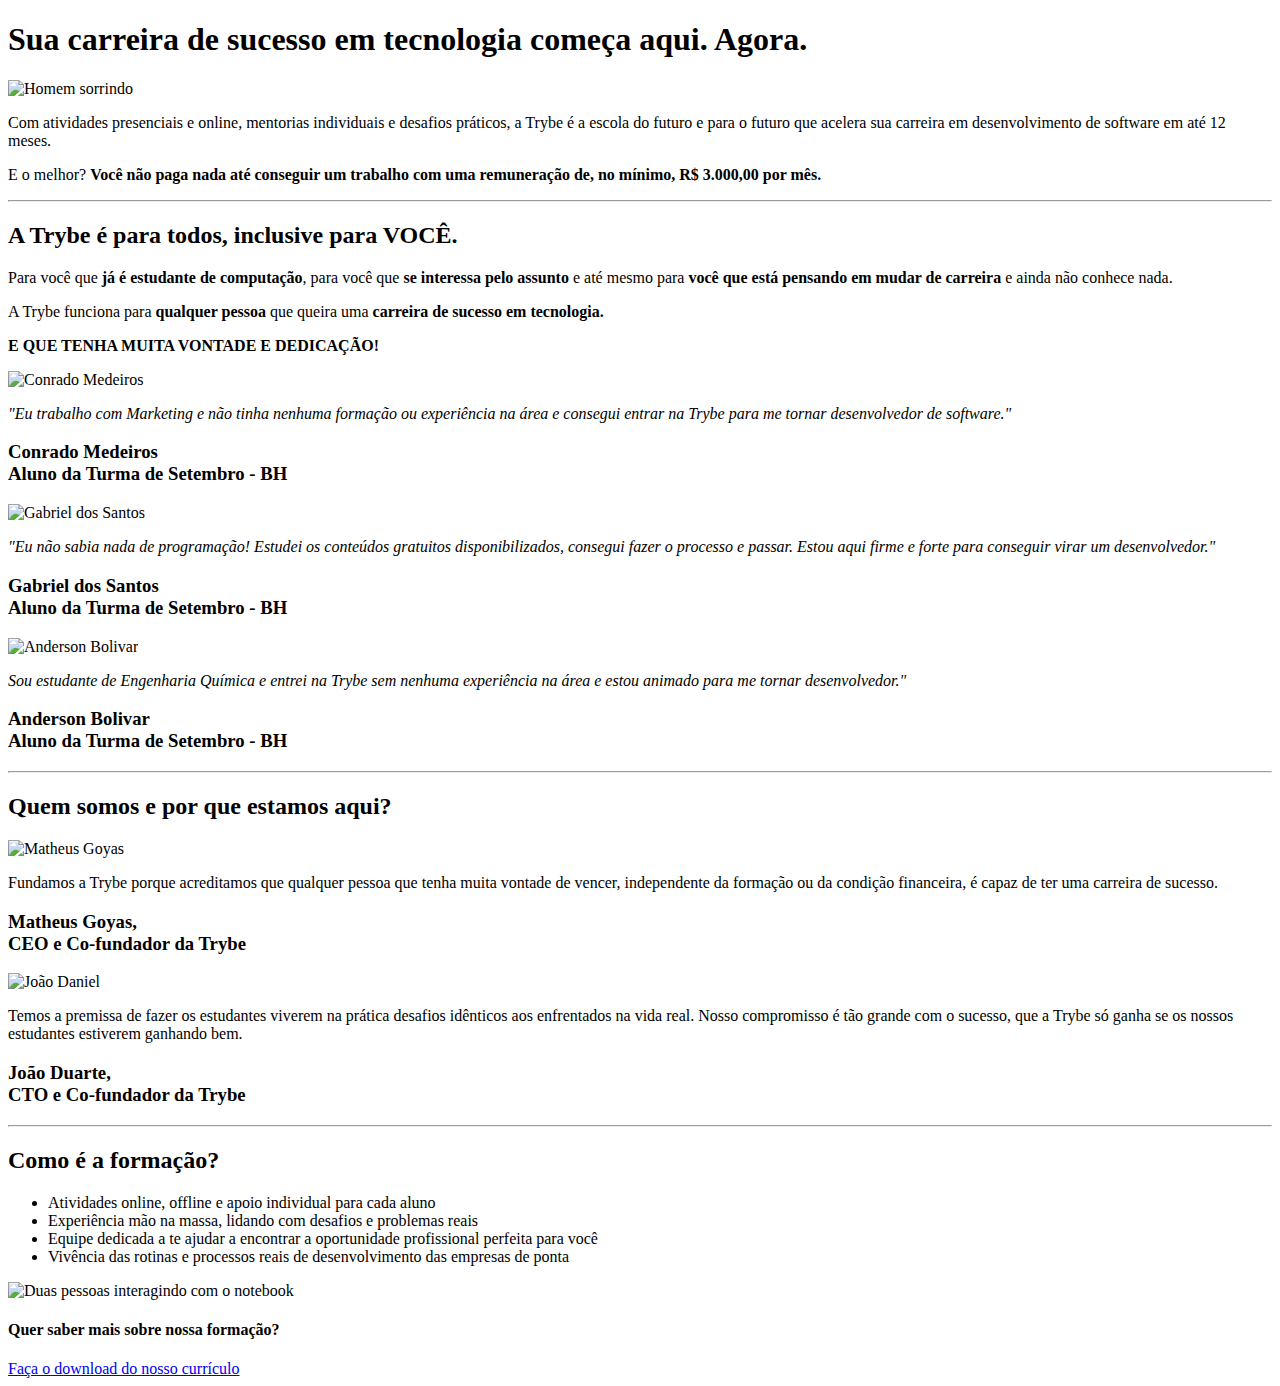
==== fundamentos/bloco-3-introducao-a-html-e-css/3.1/index.html @ 9093fb2d "Aula 3.1" ====
<!DOCTYPE html>
<html lang="pt-br">

  <head>
    <meta charset="UTF-8">
    <title>Acelere sua carreira em tecnologia aqui e agora | Trybe</title>
  </head>

  <body>
    <h1>Sua carreira de sucesso em tecnologia começa aqui. Agora.</h1>
    <img src="/images/smiling-image.jpg" alt="Homem sorrindo" width="400px">
    <p>
      Com atividades presenciais e online, mentorias individuais e desafios práticos, a Trybe é a escola do futuro e para o futuro que acelera sua carreira em desenvolvimento de software em até 12 meses.
    </p>

    <p>
      E o melhor? <strong>Você não paga nada até conseguir um trabalho com uma remuneração de, no mínimo, R$ 3.000,00 por mês.</strong>
    </p>

    <hr>

    <h2>A Trybe é para todos, inclusive para VOCÊ.</h2>
    <p>
      Para você que <strong>já é estudante de computação</strong>, para você que <strong>se interessa pelo assunto</strong> e até mesmo para <strong>você que está pensando em mudar de carreira</strong> e ainda não conhece nada.
    </p>
    <p>A Trybe funciona para <strong>qualquer pessoa</strong> que queira uma <strong>carreira de sucesso em tecnologia.</strong></p>
    <p><strong>E QUE TENHA MUITA VONTADE E DEDICAÇÃO!</strong></p>

    <img src="/images/conrado-medeiros.png" alt="Conrado Medeiros" width="100px">
    <p><em>"Eu trabalho com Marketing e não tinha nenhuma formação ou experiência na área e consegui entrar na Trybe para me tornar desenvolvedor de software."</em></p>
    <h3><strong>Conrado Medeiros</strong><br>Aluno da Turma de Setembro - BH</h3>

    <img src="/images/gabriel-dos-santos.png" alt="Gabriel dos Santos" width="100px">
    <p><em>"Eu não sabia nada de programação! Estudei os conteúdos gratuitos disponibilizados, consegui fazer o processo e passar. Estou aqui firme e forte para conseguir virar um desenvolvedor."</em></p>
    <h3><strong>Gabriel dos Santos</strong><br>Aluno da Turma de Setembro - BH</h3>

    <img src="/images/anderson-bolivar.png" alt="Anderson Bolivar" width="100px">
    <p><em>Sou estudante de Engenharia Química e entrei na Trybe sem nenhuma experiência na área e estou animado para me tornar desenvolvedor."</em></p>
    <h3><strong>Anderson Bolivar</strong><br>Aluno da Turma de Setembro - BH</h3>
    <hr>

    <h2>Quem somos e por que estamos aqui?</h2>

    <img src="/images/matheus-goyas.jpeg" alt="Matheus Goyas" width="100px">
    <p>
      Fundamos a Trybe porque acreditamos que qualquer pessoa que tenha muita vontade de vencer, independente da formação ou da condição financeira, é capaz de ter uma carreira de sucesso.
    </p>
    <h3>
      <strong>Matheus Goyas,</strong><br>CEO e Co-fundador da Trybe
    </h3>

    <img src="/images/joao-daniel.jpg" alt="João Daniel" width="100px">
    <p>
      Temos a premissa de fazer os estudantes viverem na prática desafios idênticos aos enfrentados na vida real. Nosso compromisso é tão grande com o sucesso, que a Trybe só ganha se os nossos estudantes estiverem ganhando bem.
    </p>
    <h3>
      <strong>João Duarte,</strong><br>CTO e Co-fundador da Trybe
    </h3>

    <hr>

    <h2>Como é a formação?</h2>

    <ul>
      <li>Atividades online, offline e apoio individual para cada aluno</li>
      <li>Experiência mão na massa, lidando com desafios e problemas reais</li>
      <li>Equipe dedicada a te ajudar a encontrar a oportunidade profissional perfeita para você</li>
      <li>Vivência das rotinas e processos reais de desenvolvimento das empresas de ponta</li>
    </ul>

    <img src="/images/learning-web.jpeg" alt="Duas pessoas interagindo com o notebook" width="500px">
    <h4>Quer saber mais sobre nossa formação?</h4>

    <a href="https://www.google.com" target="_blank">Faça o download do nosso currículo</a>
    
  </body>

</html>
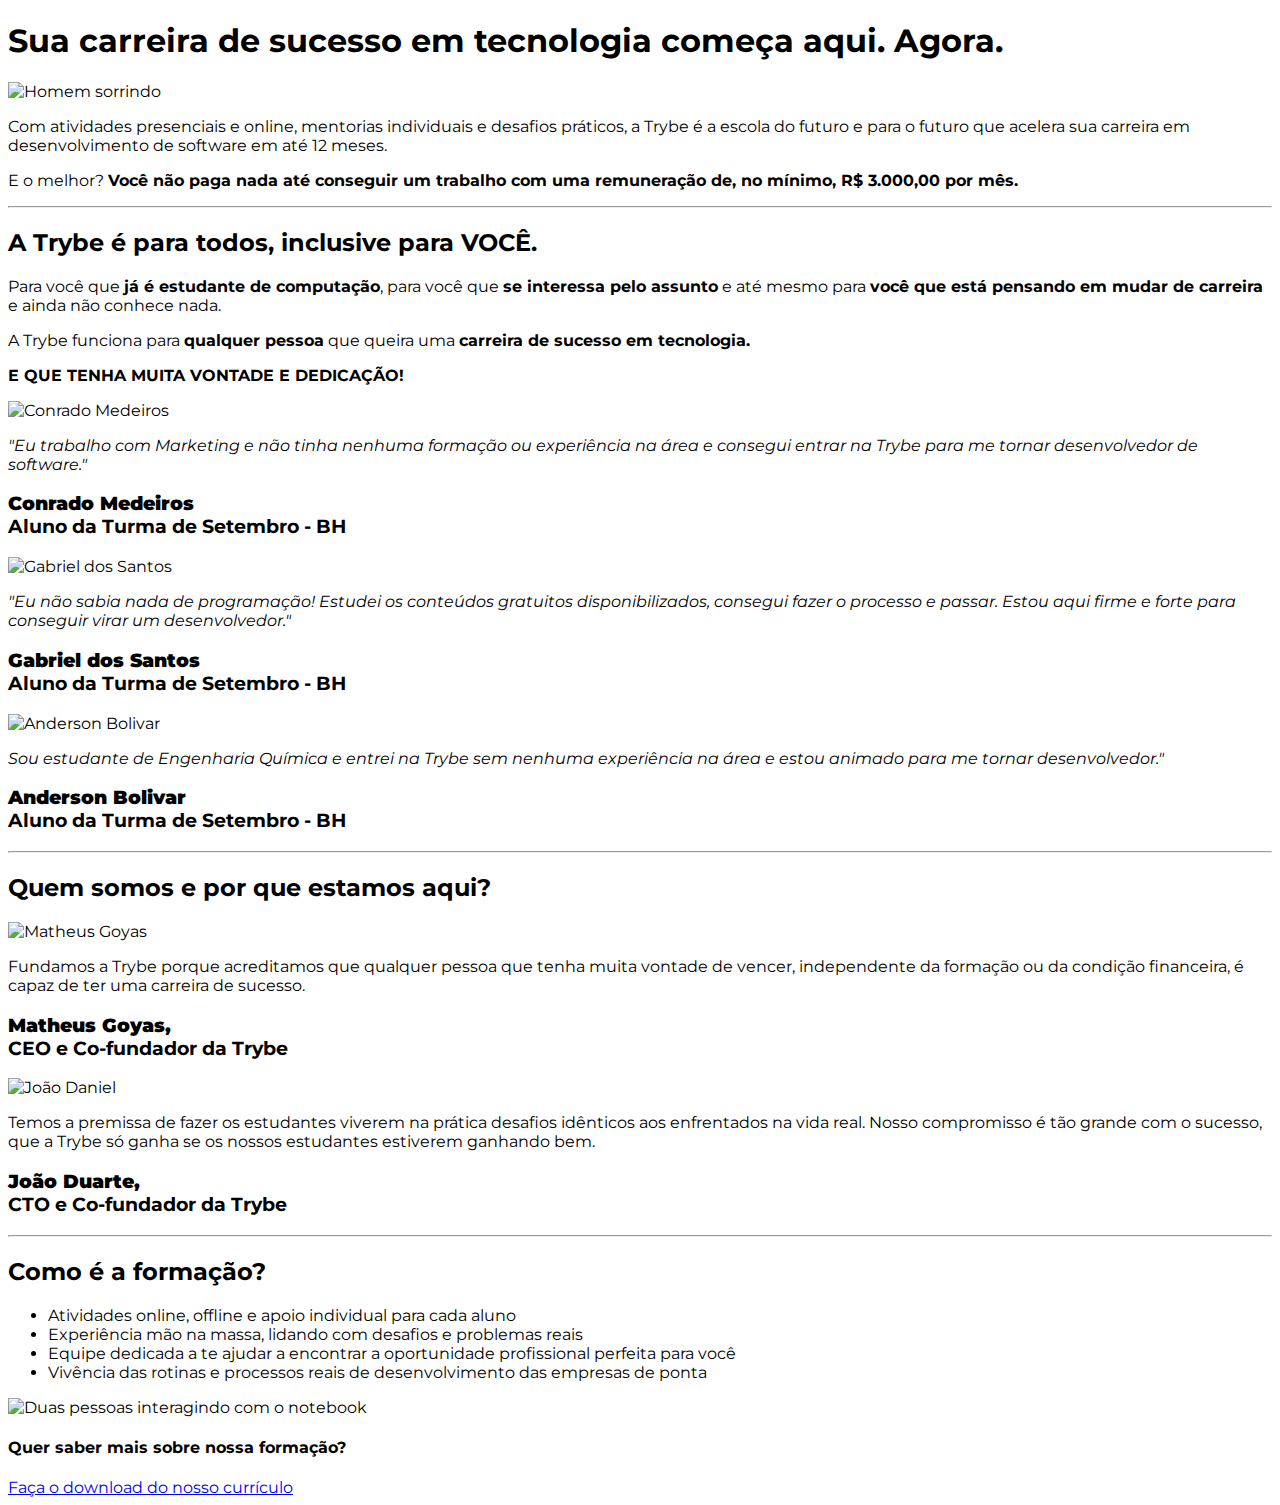
==== commit 30968be2: "Adicionando fonte Montserrat" ====
--- a/fundamentos/bloco-3-introducao-a-html-e-css/3.1/index.html
+++ b/fundamentos/bloco-3-introducao-a-html-e-css/3.1/index.html
@@ -4,9 +4,17 @@
   <head>
     <meta charset="UTF-8">
     <title>Acelere sua carreira em tecnologia aqui e agora | Trybe</title>
+    <link href="https://fonts.googleapis.com/css2?family=Montserrat:wght@300&display=swap" rel="stylesheet">
+    <style>
+      body{
+        font-family: 'Montserrat', sans-serif;
+      }
+
+    </style>
   </head>
 
   <body>
+    <!-- Seção 1 -->
     <h1>Sua carreira de sucesso em tecnologia começa aqui. Agora.</h1>
     <img src="/images/smiling-image.jpg" alt="Homem sorrindo" width="400px">
     <p>
@@ -18,7 +26,7 @@
     </p>
 
     <hr>
-
+    <!-- Seção 2 -->
     <h2>A Trybe é para todos, inclusive para VOCÊ.</h2>
     <p>
       Para você que <strong>já é estudante de computação</strong>, para você que <strong>se interessa pelo assunto</strong> e até mesmo para <strong>você que está pensando em mudar de carreira</strong> e ainda não conhece nada.
@@ -38,7 +46,7 @@
     <p><em>Sou estudante de Engenharia Química e entrei na Trybe sem nenhuma experiência na área e estou animado para me tornar desenvolvedor."</em></p>
     <h3><strong>Anderson Bolivar</strong><br>Aluno da Turma de Setembro - BH</h3>
     <hr>
-
+    <!-- Seção 3 -->
     <h2>Quem somos e por que estamos aqui?</h2>
 
     <img src="/images/matheus-goyas.jpeg" alt="Matheus Goyas" width="100px">
@@ -58,7 +66,7 @@
     </h3>
 
     <hr>
-
+    <!-- Seção 4 -->
     <h2>Como é a formação?</h2>
 
     <ul>
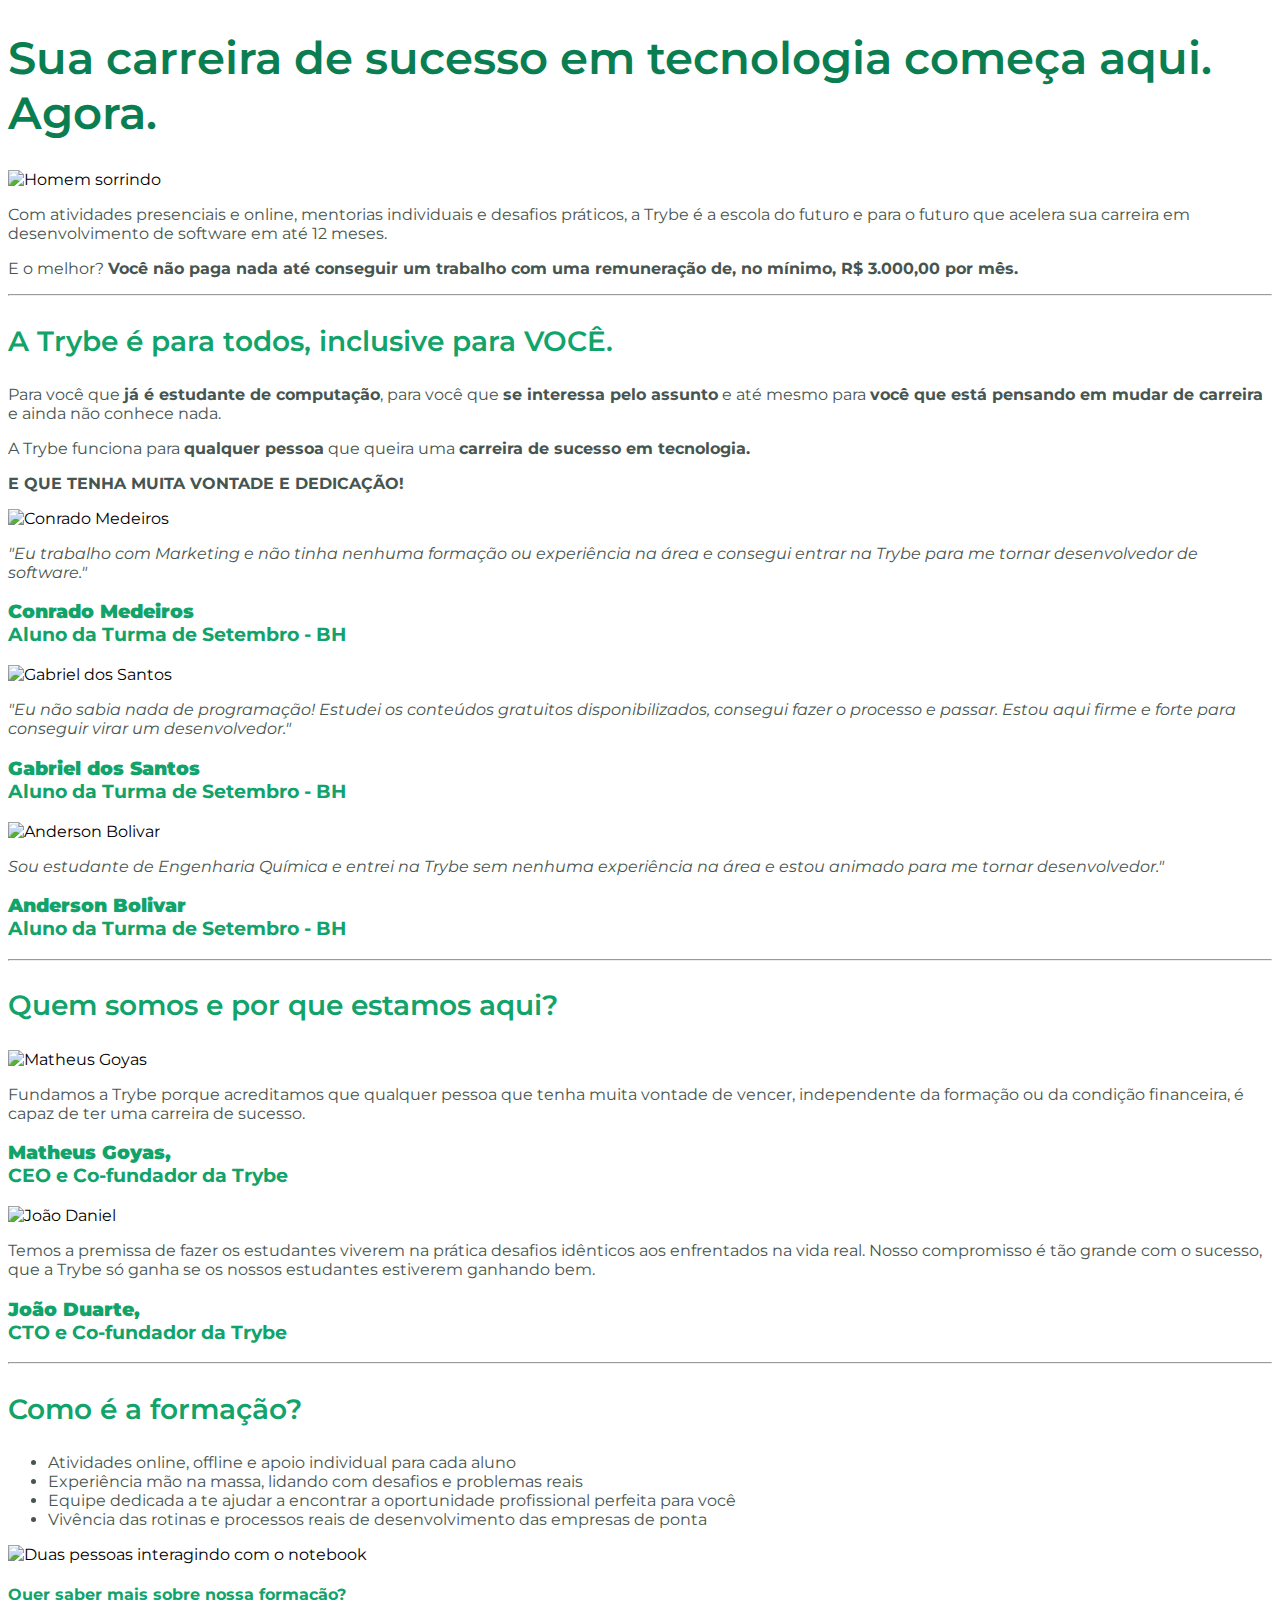
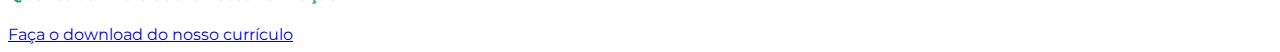
==== commit 77baca2b: "Atualizando headings" ====
--- a/fundamentos/bloco-3-introducao-a-html-e-css/3.1/index.html
+++ b/fundamentos/bloco-3-introducao-a-html-e-css/3.1/index.html
@@ -9,13 +9,32 @@
       body{
         font-family: 'Montserrat', sans-serif;
       }
+      p, li{
+        color: #475550;
+      }
+      .trybe-green{
+        color: #11a36a;
+      }
+
+      .hero-title{
+        color: #0a7e51;
+        line-height: 55px;
+        font-size: 45px;
+        font-weight: 600;        
+      }
+
+      .section-title{
+        line-height: 42px;
+        font-size: 28px;
+        font-weight: 600; 
+      }
 
     </style>
   </head>
 
   <body>
     <!-- Seção 1 -->
-    <h1>Sua carreira de sucesso em tecnologia começa aqui. Agora.</h1>
+    <h1 class="hero-title">Sua carreira de sucesso em tecnologia começa aqui. Agora.</h1>
     <img src="/images/smiling-image.jpg" alt="Homem sorrindo" width="400px">
     <p>
       Com atividades presenciais e online, mentorias individuais e desafios práticos, a Trybe é a escola do futuro e para o futuro que acelera sua carreira em desenvolvimento de software em até 12 meses.
@@ -27,7 +46,7 @@
 
     <hr>
     <!-- Seção 2 -->
-    <h2>A Trybe é para todos, inclusive para VOCÊ.</h2>
+    <h2 class="trybe-green section-title">A Trybe é para todos, inclusive para VOCÊ.</h2>
     <p>
       Para você que <strong>já é estudante de computação</strong>, para você que <strong>se interessa pelo assunto</strong> e até mesmo para <strong>você que está pensando em mudar de carreira</strong> e ainda não conhece nada.
     </p>
@@ -36,24 +55,24 @@
 
     <img src="/images/conrado-medeiros.png" alt="Conrado Medeiros" width="100px">
     <p><em>"Eu trabalho com Marketing e não tinha nenhuma formação ou experiência na área e consegui entrar na Trybe para me tornar desenvolvedor de software."</em></p>
-    <h3><strong>Conrado Medeiros</strong><br>Aluno da Turma de Setembro - BH</h3>
+    <h3 class="trybe-green"><strong>Conrado Medeiros</strong><br>Aluno da Turma de Setembro - BH</h3>
 
     <img src="/images/gabriel-dos-santos.png" alt="Gabriel dos Santos" width="100px">
     <p><em>"Eu não sabia nada de programação! Estudei os conteúdos gratuitos disponibilizados, consegui fazer o processo e passar. Estou aqui firme e forte para conseguir virar um desenvolvedor."</em></p>
-    <h3><strong>Gabriel dos Santos</strong><br>Aluno da Turma de Setembro - BH</h3>
+    <h3 class="trybe-green"><strong>Gabriel dos Santos</strong><br>Aluno da Turma de Setembro - BH</h3>
 
     <img src="/images/anderson-bolivar.png" alt="Anderson Bolivar" width="100px">
     <p><em>Sou estudante de Engenharia Química e entrei na Trybe sem nenhuma experiência na área e estou animado para me tornar desenvolvedor."</em></p>
-    <h3><strong>Anderson Bolivar</strong><br>Aluno da Turma de Setembro - BH</h3>
+    <h3 class="trybe-green"><strong>Anderson Bolivar</strong><br>Aluno da Turma de Setembro - BH</h3>
     <hr>
     <!-- Seção 3 -->
-    <h2>Quem somos e por que estamos aqui?</h2>
+    <h2 class="trybe-green section-title">Quem somos e por que estamos aqui?</h2>
 
     <img src="/images/matheus-goyas.jpeg" alt="Matheus Goyas" width="100px">
     <p>
       Fundamos a Trybe porque acreditamos que qualquer pessoa que tenha muita vontade de vencer, independente da formação ou da condição financeira, é capaz de ter uma carreira de sucesso.
     </p>
-    <h3>
+    <h3 class="trybe-green" class="trybe-green">
       <strong>Matheus Goyas,</strong><br>CEO e Co-fundador da Trybe
     </h3>
 
@@ -61,13 +80,13 @@
     <p>
       Temos a premissa de fazer os estudantes viverem na prática desafios idênticos aos enfrentados na vida real. Nosso compromisso é tão grande com o sucesso, que a Trybe só ganha se os nossos estudantes estiverem ganhando bem.
     </p>
-    <h3>
+    <h3 class="trybe-green">
       <strong>João Duarte,</strong><br>CTO e Co-fundador da Trybe
     </h3>
 
     <hr>
     <!-- Seção 4 -->
-    <h2>Como é a formação?</h2>
+    <h2 class="trybe-green section-title">Como é a formação?</h2>
 
     <ul>
       <li>Atividades online, offline e apoio individual para cada aluno</li>
@@ -77,7 +96,7 @@
     </ul>
 
     <img src="/images/learning-web.jpeg" alt="Duas pessoas interagindo com o notebook" width="500px">
-    <h4>Quer saber mais sobre nossa formação?</h4>
+    <h4 class="trybe-green">Quer saber mais sobre nossa formação?</h4>
 
     <a href="https://www.google.com" target="_blank">Faça o download do nosso currículo</a>
     
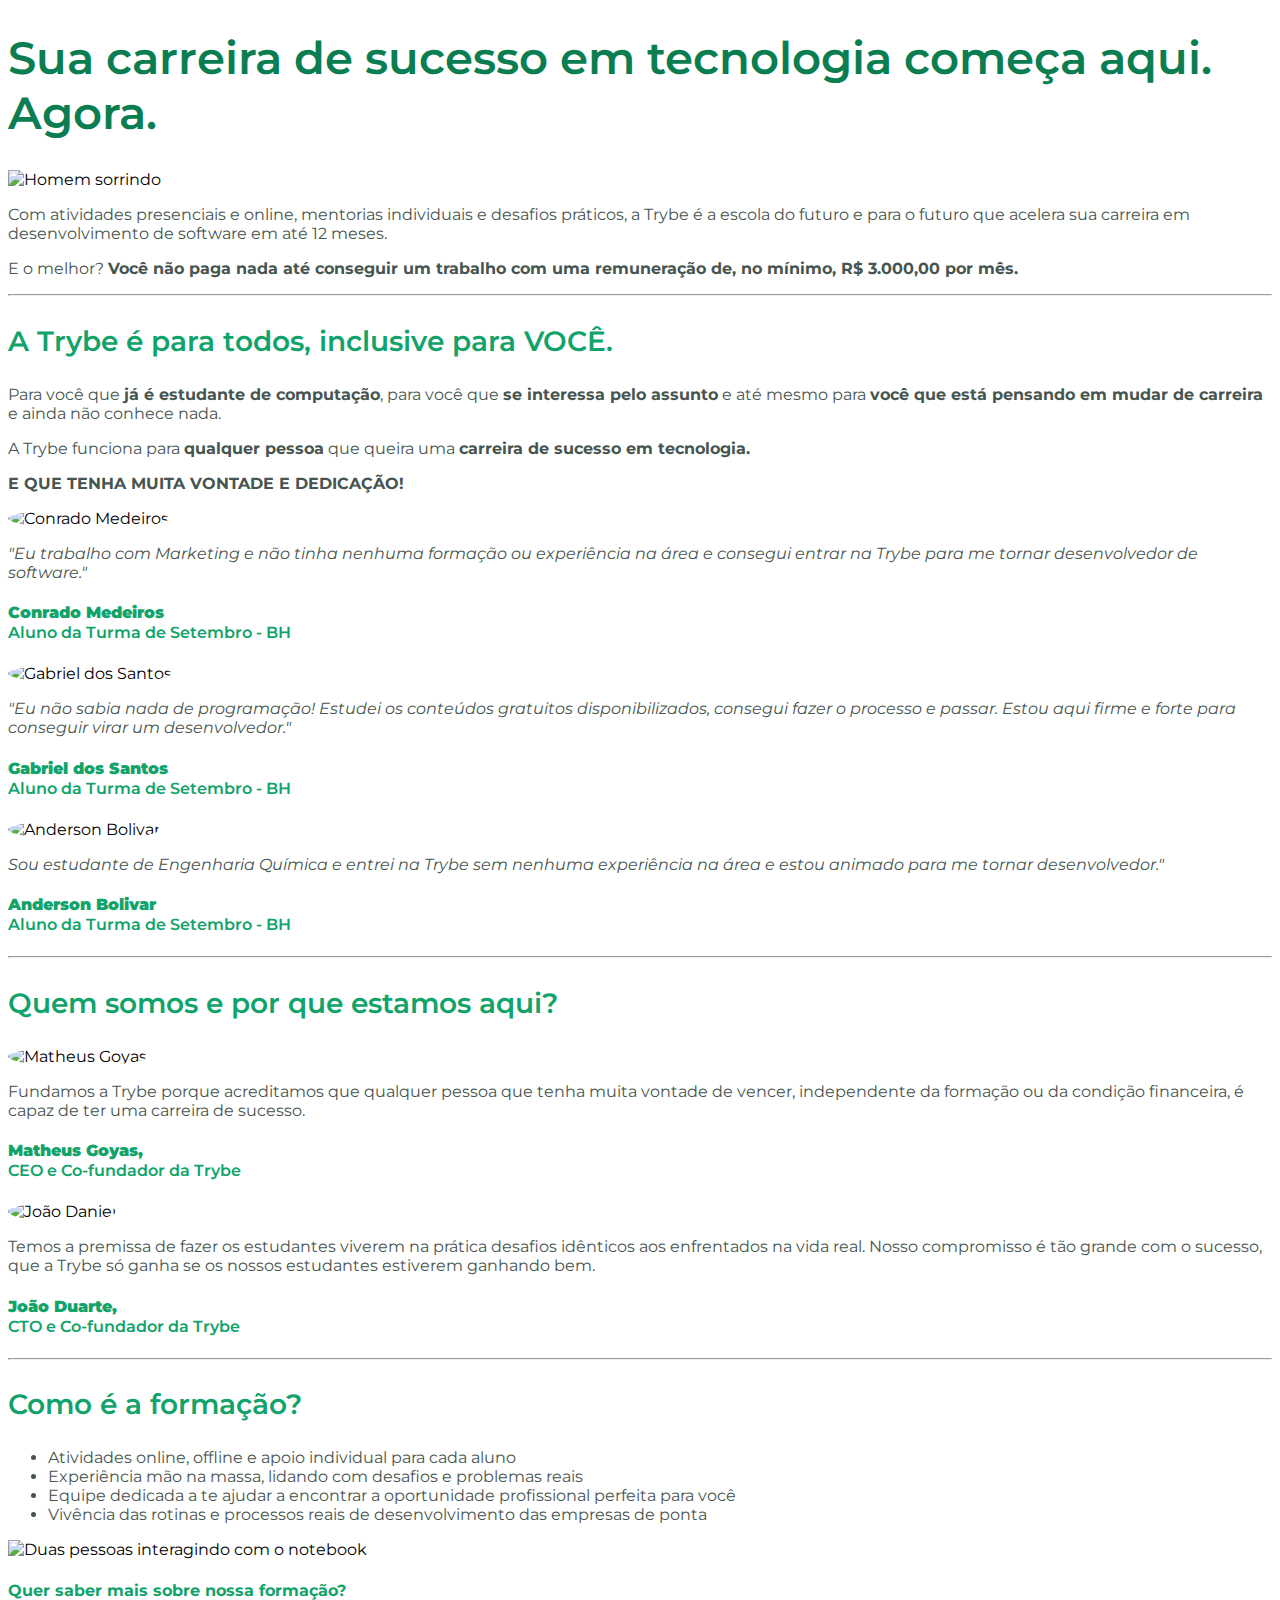
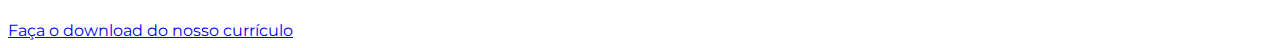
==== commit d487b798: "Atualizando os depoimentos" ====
--- a/fundamentos/bloco-3-introducao-a-html-e-css/3.1/index.html
+++ b/fundamentos/bloco-3-introducao-a-html-e-css/3.1/index.html
@@ -29,6 +29,16 @@
         font-weight: 600; 
       }
 
+      .picture{
+        border-radius: 100%;
+      }
+
+      .testemonial-name{
+        line-height: 20px;
+        font-size: px;
+        font-weight: 600; 
+      }
+
     </style>
   </head>
 
@@ -53,36 +63,32 @@
     <p>A Trybe funciona para <strong>qualquer pessoa</strong> que queira uma <strong>carreira de sucesso em tecnologia.</strong></p>
     <p><strong>E QUE TENHA MUITA VONTADE E DEDICAÇÃO!</strong></p>
 
-    <img src="/images/conrado-medeiros.png" alt="Conrado Medeiros" width="100px">
+    <img class="picture" src="/images/conrado-medeiros.png" alt="Conrado Medeiros" width="100px">
     <p><em>"Eu trabalho com Marketing e não tinha nenhuma formação ou experiência na área e consegui entrar na Trybe para me tornar desenvolvedor de software."</em></p>
-    <h3 class="trybe-green"><strong>Conrado Medeiros</strong><br>Aluno da Turma de Setembro - BH</h3>
+    <h4 class="trybe-green testemonial-name"><strong>Conrado Medeiros</strong><br>Aluno da Turma de Setembro - BH</h3>
 
-    <img src="/images/gabriel-dos-santos.png" alt="Gabriel dos Santos" width="100px">
+    <img class="picture" src="/images/gabriel-dos-santos.png" alt="Gabriel dos Santos" width="100px">
     <p><em>"Eu não sabia nada de programação! Estudei os conteúdos gratuitos disponibilizados, consegui fazer o processo e passar. Estou aqui firme e forte para conseguir virar um desenvolvedor."</em></p>
-    <h3 class="trybe-green"><strong>Gabriel dos Santos</strong><br>Aluno da Turma de Setembro - BH</h3>
+    <h4 class="trybe-green testemonial-name"><strong>Gabriel dos Santos</strong><br>Aluno da Turma de Setembro - BH</h3>
 
-    <img src="/images/anderson-bolivar.png" alt="Anderson Bolivar" width="100px">
+    <img class="picture" src="/images/anderson-bolivar.png" alt="Anderson Bolivar" width="100px">
     <p><em>Sou estudante de Engenharia Química e entrei na Trybe sem nenhuma experiência na área e estou animado para me tornar desenvolvedor."</em></p>
-    <h3 class="trybe-green"><strong>Anderson Bolivar</strong><br>Aluno da Turma de Setembro - BH</h3>
+    <h4 class="trybe-green testemonial-name"><strong>Anderson Bolivar</strong><br>Aluno da Turma de Setembro - BH</h3>
     <hr>
     <!-- Seção 3 -->
     <h2 class="trybe-green section-title">Quem somos e por que estamos aqui?</h2>
 
-    <img src="/images/matheus-goyas.jpeg" alt="Matheus Goyas" width="100px">
-    <p>
-      Fundamos a Trybe porque acreditamos que qualquer pessoa que tenha muita vontade de vencer, independente da formação ou da condição financeira, é capaz de ter uma carreira de sucesso.
-    </p>
-    <h3 class="trybe-green" class="trybe-green">
+    <img class="picture" src="/images/matheus-goyas.jpeg" alt="Matheus Goyas" width="100px">
+    <p>Fundamos a Trybe porque acreditamos que qualquer pessoa que tenha muita vontade de vencer, independente da formação ou da condição financeira, é capaz de ter uma carreira de sucesso.</p>
+    <h4 class="trybe-green testemonial-name" class="trybe-green">
       <strong>Matheus Goyas,</strong><br>CEO e Co-fundador da Trybe
-    </h3>
+    </h4>
 
-    <img src="/images/joao-daniel.jpg" alt="João Daniel" width="100px">
-    <p>
-      Temos a premissa de fazer os estudantes viverem na prática desafios idênticos aos enfrentados na vida real. Nosso compromisso é tão grande com o sucesso, que a Trybe só ganha se os nossos estudantes estiverem ganhando bem.
-    </p>
-    <h3 class="trybe-green">
+    <img class="picture" src="/images/joao-daniel.jpg" alt="João Daniel" width="100px">
+    <p>Temos a premissa de fazer os estudantes viverem na prática desafios idênticos aos enfrentados na vida real. Nosso compromisso é tão grande com o sucesso, que a Trybe só ganha se os nossos estudantes estiverem ganhando bem.</p>
+    <h4 class="trybe-green testemonial-name">
       <strong>João Duarte,</strong><br>CTO e Co-fundador da Trybe
-    </h3>
+    </h4>
 
     <hr>
     <!-- Seção 4 -->
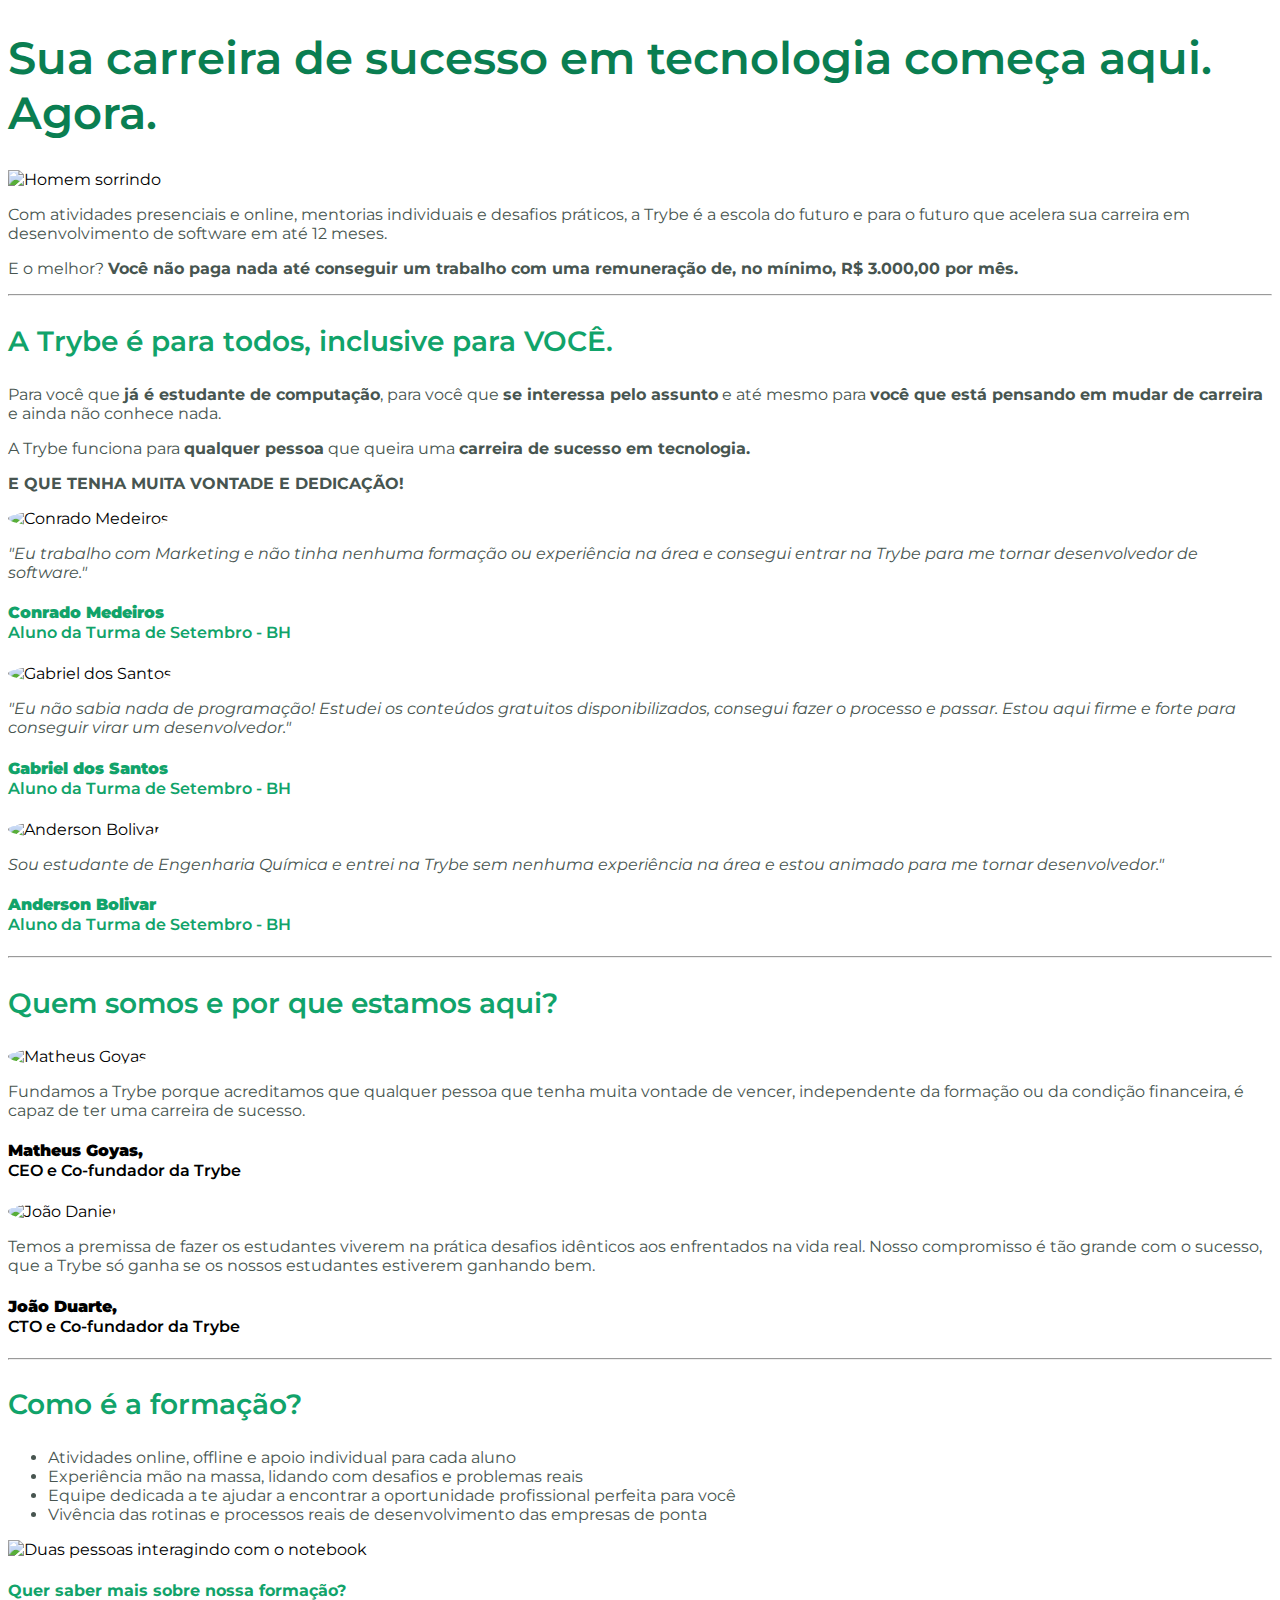
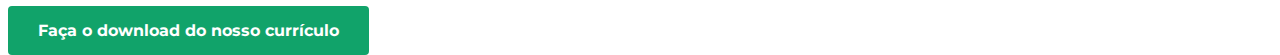
==== commit 45ee71d8: "Atualizando o link" ====
--- a/fundamentos/bloco-3-introducao-a-html-e-css/3.1/index.html
+++ b/fundamentos/bloco-3-introducao-a-html-e-css/3.1/index.html
@@ -18,15 +18,16 @@
 
       .hero-title{
         color: #0a7e51;
+        font-size: 45px;
+        font-weight: 600;  
         line-height: 55px;
-        font-size: 45px;
-        font-weight: 600;        
+
       }
 
       .section-title{
-        line-height: 42px;
         font-size: 28px;
         font-weight: 600; 
+        line-height: 42px;
       }
 
       .picture{
@@ -34,9 +35,20 @@
       }
 
       .testemonial-name{
-        line-height: 20px;
         font-size: px;
         font-weight: 600; 
+        line-height: 20px;
+      }
+
+      .button{
+        background-color: #11a36a;
+        border-radius: 4px;
+        color: #fff;
+        font-size: 16px;
+        font-weight: 700;
+        line-height: 20px;
+        padding:15px 30px;
+        text-decoration: none;
       }
 
     </style>
@@ -80,13 +92,13 @@
 
     <img class="picture" src="/images/matheus-goyas.jpeg" alt="Matheus Goyas" width="100px">
     <p>Fundamos a Trybe porque acreditamos que qualquer pessoa que tenha muita vontade de vencer, independente da formação ou da condição financeira, é capaz de ter uma carreira de sucesso.</p>
-    <h4 class="trybe-green testemonial-name" class="trybe-green">
+    <h4 class="testemonial-name" class="trybe-green">
       <strong>Matheus Goyas,</strong><br>CEO e Co-fundador da Trybe
     </h4>
 
     <img class="picture" src="/images/joao-daniel.jpg" alt="João Daniel" width="100px">
     <p>Temos a premissa de fazer os estudantes viverem na prática desafios idênticos aos enfrentados na vida real. Nosso compromisso é tão grande com o sucesso, que a Trybe só ganha se os nossos estudantes estiverem ganhando bem.</p>
-    <h4 class="trybe-green testemonial-name">
+    <h4 class="testemonial-name">
       <strong>João Duarte,</strong><br>CTO e Co-fundador da Trybe
     </h4>
 
@@ -104,7 +116,7 @@
     <img src="/images/learning-web.jpeg" alt="Duas pessoas interagindo com o notebook" width="500px">
     <h4 class="trybe-green">Quer saber mais sobre nossa formação?</h4>
 
-    <a href="https://www.google.com" target="_blank">Faça o download do nosso currículo</a>
+    <a class="button" href="https://www.google.com" target="_blank">Faça o download do nosso currículo</a>
     
   </body>
 
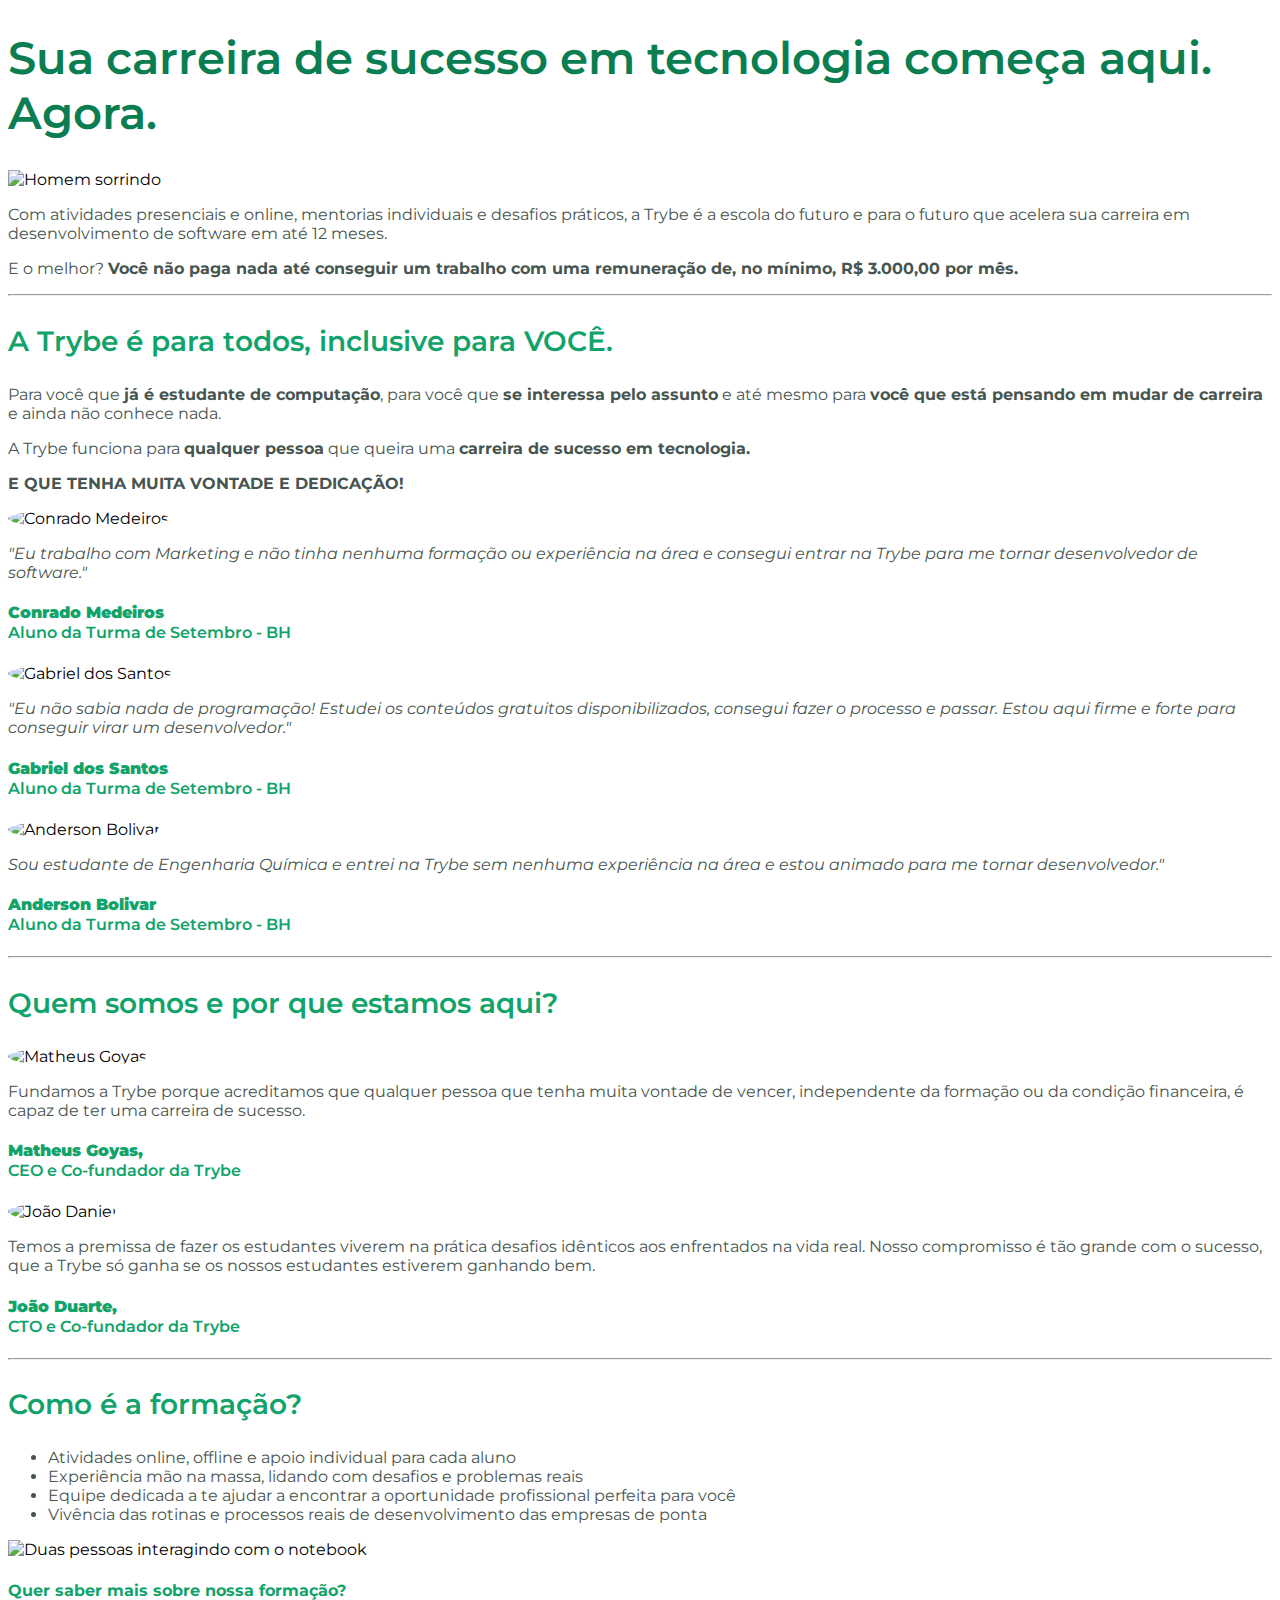
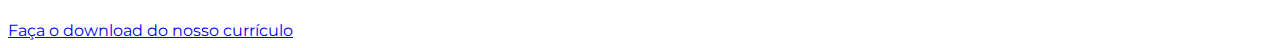
==== commit 2fe19316: "Merge pull request #17 from Ricielle/exercicios/3.2" ====
--- a/fundamentos/bloco-3-introducao-a-html-e-css/3.1/index.html
+++ b/fundamentos/bloco-3-introducao-a-html-e-css/3.1/index.html
@@ -18,16 +18,15 @@
 
       .hero-title{
         color: #0a7e51;
+        line-height: 55px;
         font-size: 45px;
-        font-weight: 600;  
-        line-height: 55px;
-
+        font-weight: 600;        
       }
 
       .section-title{
+        line-height: 42px;
         font-size: 28px;
         font-weight: 600; 
-        line-height: 42px;
       }
 
       .picture{
@@ -35,20 +34,9 @@
       }
 
       .testemonial-name{
+        line-height: 20px;
         font-size: px;
         font-weight: 600; 
-        line-height: 20px;
-      }
-
-      .button{
-        background-color: #11a36a;
-        border-radius: 4px;
-        color: #fff;
-        font-size: 16px;
-        font-weight: 700;
-        line-height: 20px;
-        padding:15px 30px;
-        text-decoration: none;
       }
 
     </style>
@@ -92,13 +80,13 @@
 
     <img class="picture" src="/images/matheus-goyas.jpeg" alt="Matheus Goyas" width="100px">
     <p>Fundamos a Trybe porque acreditamos que qualquer pessoa que tenha muita vontade de vencer, independente da formação ou da condição financeira, é capaz de ter uma carreira de sucesso.</p>
-    <h4 class="testemonial-name" class="trybe-green">
+    <h4 class="trybe-green testemonial-name" class="trybe-green">
       <strong>Matheus Goyas,</strong><br>CEO e Co-fundador da Trybe
     </h4>
 
     <img class="picture" src="/images/joao-daniel.jpg" alt="João Daniel" width="100px">
     <p>Temos a premissa de fazer os estudantes viverem na prática desafios idênticos aos enfrentados na vida real. Nosso compromisso é tão grande com o sucesso, que a Trybe só ganha se os nossos estudantes estiverem ganhando bem.</p>
-    <h4 class="testemonial-name">
+    <h4 class="trybe-green testemonial-name">
       <strong>João Duarte,</strong><br>CTO e Co-fundador da Trybe
     </h4>
 
@@ -116,7 +104,7 @@
     <img src="/images/learning-web.jpeg" alt="Duas pessoas interagindo com o notebook" width="500px">
     <h4 class="trybe-green">Quer saber mais sobre nossa formação?</h4>
 
-    <a class="button" href="https://www.google.com" target="_blank">Faça o download do nosso currículo</a>
+    <a href="https://www.google.com" target="_blank">Faça o download do nosso currículo</a>
     
   </body>
 
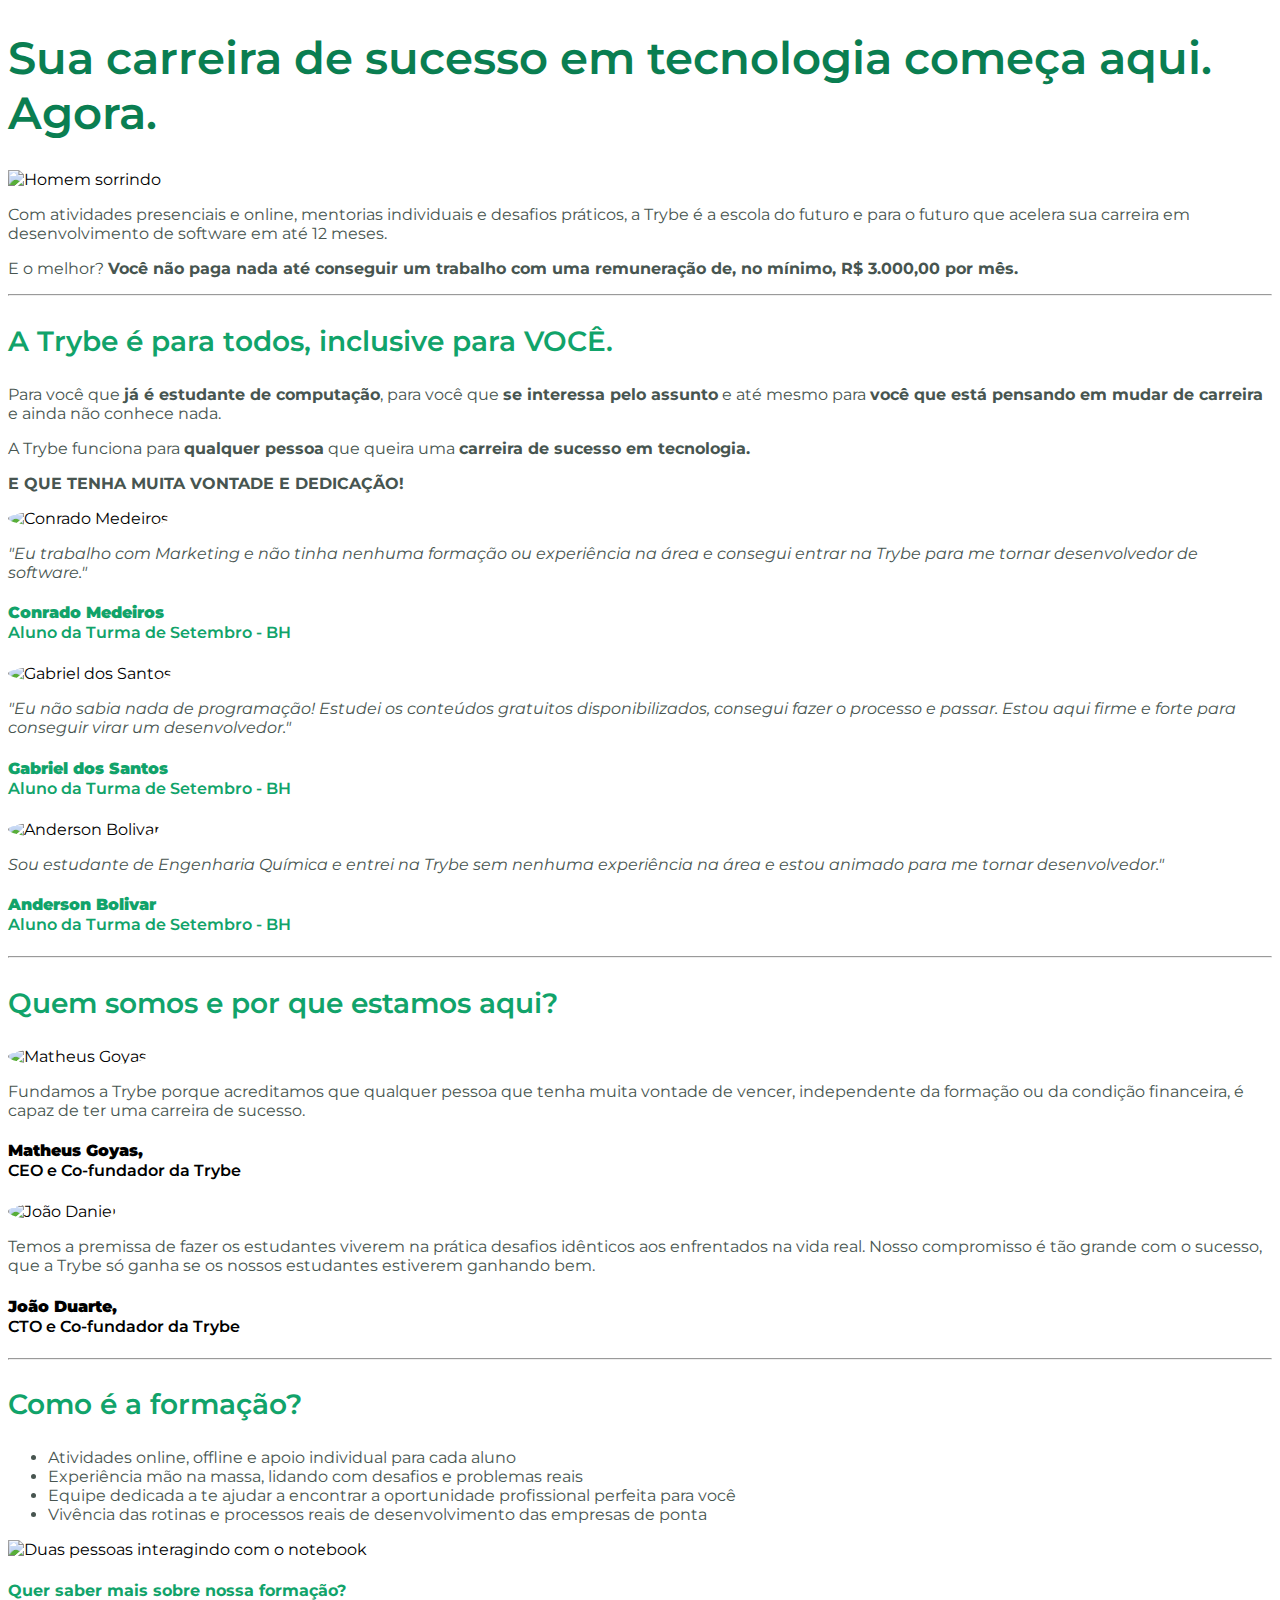
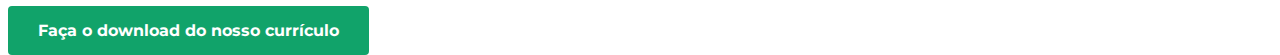
==== commit 7677f0b5: "Merge branch 'exercicios/3.2' into main" ====
--- a/fundamentos/bloco-3-introducao-a-html-e-css/3.1/index.html
+++ b/fundamentos/bloco-3-introducao-a-html-e-css/3.1/index.html
@@ -18,15 +18,16 @@
 
       .hero-title{
         color: #0a7e51;
+        font-size: 45px;
+        font-weight: 600;  
         line-height: 55px;
-        font-size: 45px;
-        font-weight: 600;        
+
       }
 
       .section-title{
-        line-height: 42px;
         font-size: 28px;
         font-weight: 600; 
+        line-height: 42px;
       }
 
       .picture{
@@ -34,9 +35,20 @@
       }
 
       .testemonial-name{
-        line-height: 20px;
         font-size: px;
         font-weight: 600; 
+        line-height: 20px;
+      }
+
+      .button{
+        background-color: #11a36a;
+        border-radius: 4px;
+        color: #fff;
+        font-size: 16px;
+        font-weight: 700;
+        line-height: 20px;
+        padding:15px 30px;
+        text-decoration: none;
       }
 
     </style>
@@ -80,13 +92,13 @@
 
     <img class="picture" src="/images/matheus-goyas.jpeg" alt="Matheus Goyas" width="100px">
     <p>Fundamos a Trybe porque acreditamos que qualquer pessoa que tenha muita vontade de vencer, independente da formação ou da condição financeira, é capaz de ter uma carreira de sucesso.</p>
-    <h4 class="trybe-green testemonial-name" class="trybe-green">
+    <h4 class="testemonial-name" class="trybe-green">
       <strong>Matheus Goyas,</strong><br>CEO e Co-fundador da Trybe
     </h4>
 
     <img class="picture" src="/images/joao-daniel.jpg" alt="João Daniel" width="100px">
     <p>Temos a premissa de fazer os estudantes viverem na prática desafios idênticos aos enfrentados na vida real. Nosso compromisso é tão grande com o sucesso, que a Trybe só ganha se os nossos estudantes estiverem ganhando bem.</p>
-    <h4 class="trybe-green testemonial-name">
+    <h4 class="testemonial-name">
       <strong>João Duarte,</strong><br>CTO e Co-fundador da Trybe
     </h4>
 
@@ -104,7 +116,7 @@
     <img src="/images/learning-web.jpeg" alt="Duas pessoas interagindo com o notebook" width="500px">
     <h4 class="trybe-green">Quer saber mais sobre nossa formação?</h4>
 
-    <a href="https://www.google.com" target="_blank">Faça o download do nosso currículo</a>
+    <a class="button" href="https://www.google.com" target="_blank">Faça o download do nosso currículo</a>
     
   </body>
 
